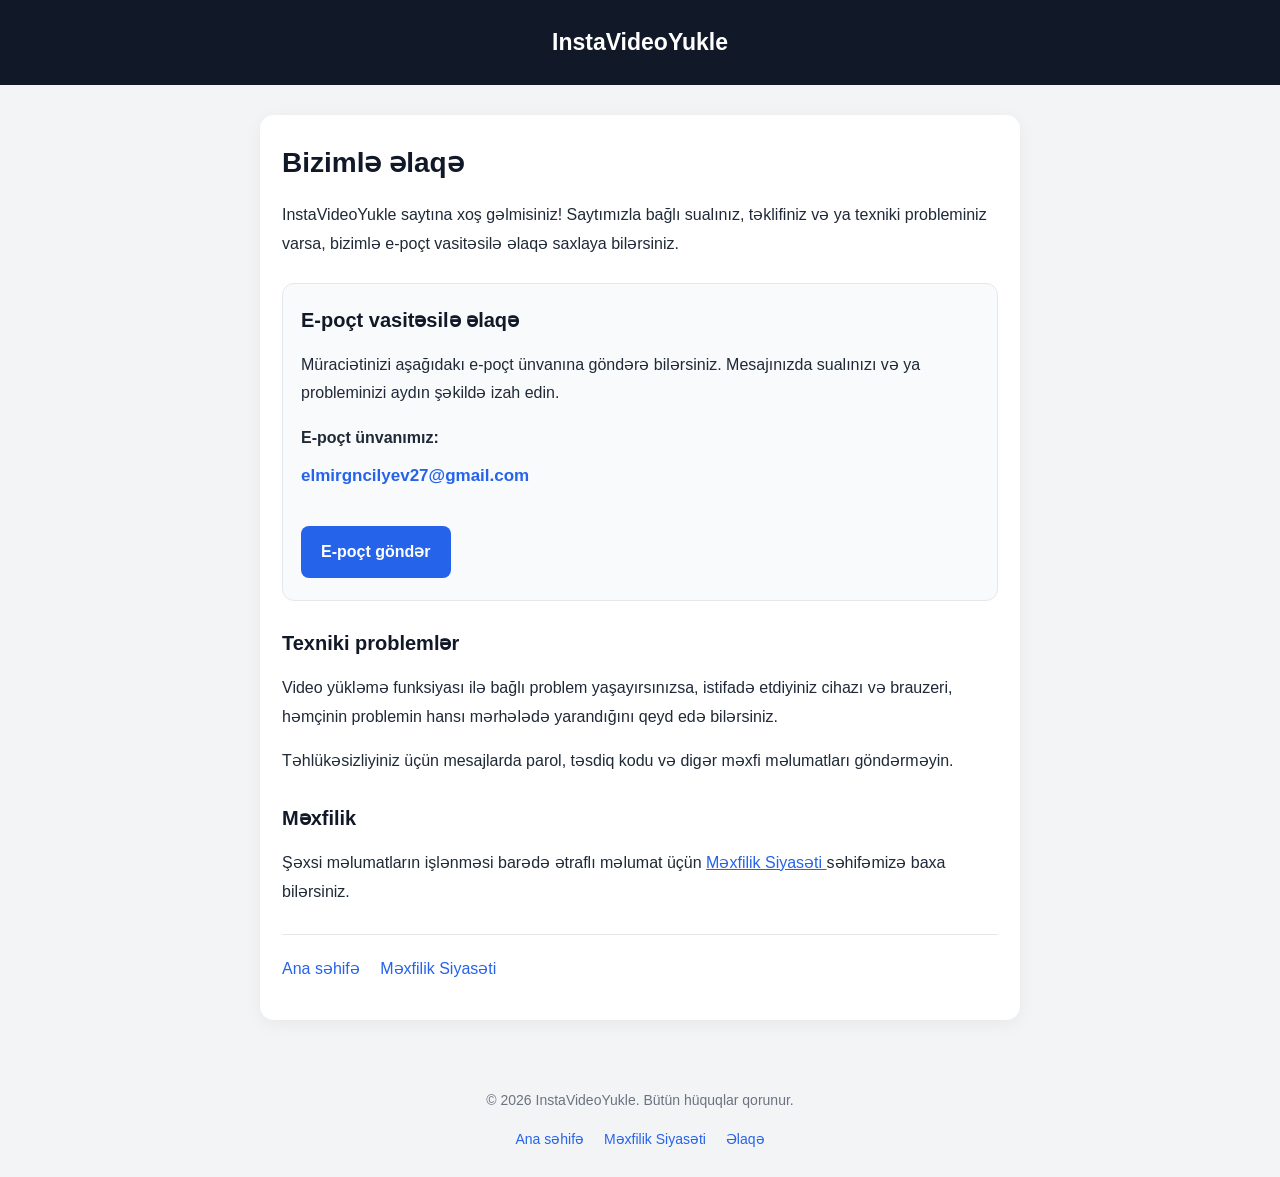
==== contact.html @ ed8c0031 "Add contact.html for user inquiries and support This file contains the contact page for InstaVideoYu" ====
<!DOCTYPE html>
<html lang="az">
<head>
  <meta charset="UTF-8">
  <meta name="viewport" content="width=device-width, initial-scale=1.0">
  <meta name="robots" content="index, follow">
  <meta name="description" content="InstaVideoYukle ilə əlaqə saxlayın. Suallarınızı, təkliflərinizi və texniki problemlərinizi e-poçt vasitəsilə bizə göndərin.">
  <title>Əlaqə | InstaVideoYukle</title>
  <link rel="canonical" href="https://instavideoyukle.com/contact.html">
  <meta name="theme-color" content="#111827">
  <style>
    * {
      box-sizing: border-box;
    }
    body {
      margin: 0;
      background: #f3f4f6;
      color: #1f2937;
      font-family: Arial, sans-serif;
      line-height: 1.8;
    }
    header {
      background: #111827;
      color: #ffffff;
      padding: 22px 16px;
      text-align: center;
    }
    header a {
      color: #ffffff;
      text-decoration: none;
      font-size: 23px;
      font-weight: bold;
    }
    main {
      width: calc(100% - 30px);
      max-width: 760px;
      margin: 30px auto;
      padding: 28px 22px;
      background: #ffffff;
      border-radius: 14px;
      box-shadow: 0 4px 18px rgba(0, 0, 0, 0.05);
    }
    h1, h2 {
      color: #111827;
      line-height: 1.4;
    }
    h1 {
      margin-top: 0;
      font-size: 28px;
    }
    h2 {
      margin-top: 28px;
      font-size: 20px;
    }
    a {
      color: #2563eb;
    }
    .contact-box {
      margin-top: 24px;
      padding: 22px 18px;
      border: 1px solid #e5e7eb;
      border-radius: 12px;
      background: #f9fafb;
    }
    .contact-box h2 {
      margin-top: 0;
    }
    .email-link {
      display: inline-block;
      margin-top: 8px;
      color: #2563eb;
      font-size: 17px;
      font-weight: bold;
      overflow-wrap: anywhere;
      text-decoration: none;
    }
    .email-link:hover {
      text-decoration: underline;
    }
    .email-button {
      display: inline-block;
      margin-top: 18px;
      padding: 12px 20px;
      background: #2563eb;
      color: #ffffff;
      border-radius: 8px;
      text-decoration: none;
      font-weight: bold;
    }
    .email-button:hover {
      background: #1d4ed8;
    }
    .page-links {
      margin-top: 28px;
      padding-top: 20px;
      border-top: 1px solid #e5e7eb;
    }
    .page-links a {
      display: inline-block;
      margin-right: 16px;
      margin-bottom: 8px;
      text-decoration: none;
    }
    .page-links a:hover {
      text-decoration: underline;
    }
    footer {
      padding: 24px 16px;
      text-align: center;
      color: #6b7280;
      font-size: 14px;
    }
    footer a {
      margin: 0 8px;
      text-decoration: none;
    }
    @media (max-width: 480px) {
      main {
        padding: 23px 17px;
      }
      h1 {
        font-size: 25px;
      }
      .email-link {
        font-size: 16px;
      }
    }
  </style>
</head>
<body>
  <header>
    <a href="https://instavideoyukle.com/">
      InstaVideoYukle
    </a>
  </header>
  <main>
    <h1>Bizimlə əlaqə</h1>
    <p>
      InstaVideoYukle saytına xoş gəlmisiniz!
      Saytımızla bağlı sualınız, təklifiniz və ya texniki probleminiz
      varsa, bizimlə e-poçt vasitəsilə əlaqə saxlaya bilərsiniz.
    </p>
    <section class="contact-box">
      <h2>E-poçt vasitəsilə əlaqə</h2>
      <p>
        Müraciətinizi aşağıdakı e-poçt ünvanına göndərə bilərsiniz.
        Mesajınızda sualınızı və ya probleminizi aydın şəkildə izah edin.
      </p>
      <p>
        <strong>E-poçt ünvanımız:</strong><br>
        <a
          class="email-link"
          href="mailto:elmirgncilyev27@gmail.com"
        >elmirgncilyev27@gmail.com</a>
      </p>
      <a
        class="email-button"
        href="mailto:elmirgncilyev27@gmail.com?subject=InstaVideoYukle%20sayti%20ile%20bagli%20muraciet"
      >
        E-poçt göndər
      </a>
    </section>
    <h2>Texniki problemlər</h2>
    <p>
      Video yükləmə funksiyası ilə bağlı problem yaşayırsınızsa,
      istifadə etdiyiniz cihazı və brauzeri, həmçinin problemin
      hansı mərhələdə yarandığını qeyd edə bilərsiniz.
    </p>
    <p>
      Təhlükəsizliyiniz üçün mesajlarda parol, təsdiq kodu və digər
      məxfi məlumatları göndərməyin.
    </p>
    <h2>Məxfilik</h2>
    <p>
      Şəxsi məlumatların işlənməsi barədə ətraflı məlumat üçün
      <a href="https://instavideoyukle.com/privacy.html">
        Məxfilik Siyasəti
      </a>
      səhifəmizə baxa bilərsiniz.
    </p>
    <div class="page-links">
      <a href="https://instavideoyukle.com/">
        Ana səhifə
      </a>
      <a href="https://instavideoyukle.com/privacy.html">
        Məxfilik Siyasəti
      </a>
    </div>
  </main>
  <footer>
    <p>© 2026 InstaVideoYukle. Bütün hüquqlar qorunur.</p>
    <a href="https://instavideoyukle.com/">
      Ana səhifə
    </a>
    <a href="https://instavideoyukle.com/privacy.html">
      Məxfilik Siyasəti
    </a>
    <a href="https://instavideoyukle.com/contact.html">
      Əlaqə
    </a>
  </footer>
</body>
</html>
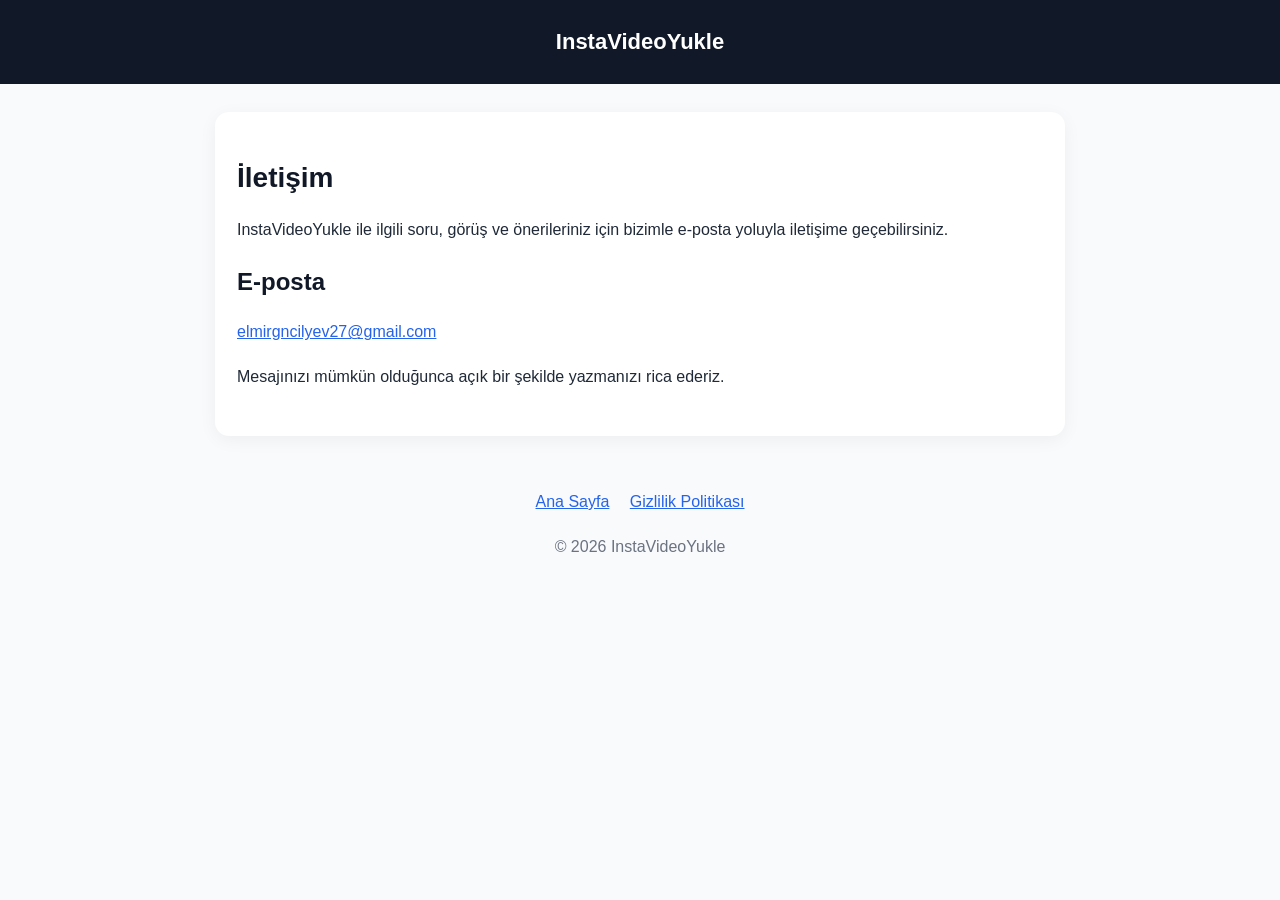
==== commit b57cb4f7: "Update contact page language and styling" ====
--- a/contact.html
+++ b/contact.html
@@ -1,203 +1,70 @@
 <!DOCTYPE html>
-<html lang="az">
+<html lang="tr">
 <head>
   <meta charset="UTF-8">
   <meta name="viewport" content="width=device-width, initial-scale=1.0">
   <meta name="robots" content="index, follow">
-  <meta name="description" content="InstaVideoYukle ilə əlaqə saxlayın. Suallarınızı, təkliflərinizi və texniki problemlərinizi e-poçt vasitəsilə bizə göndərin.">
-  <title>Əlaqə | InstaVideoYukle</title>
+  <meta name="description" content="InstaVideoYukle iletişim sayfası. Sorularınız ve önerileriniz için bizimle iletişime geçin.">
+  <title>İletişim | InstaVideoYukle</title>
   <link rel="canonical" href="https://instavideoyukle.com/contact.html">
   <meta name="theme-color" content="#111827">
   <style>
-    * {
-      box-sizing: border-box;
-    }
+    * { box-sizing: border-box; }
     body {
       margin: 0;
-      background: #f3f4f6;
+      background: #f8fafc;
       color: #1f2937;
       font-family: Arial, sans-serif;
       line-height: 1.8;
     }
     header {
       background: #111827;
-      color: #ffffff;
+      color: white;
       padding: 22px 16px;
       text-align: center;
     }
     header a {
-      color: #ffffff;
+      color: white;
       text-decoration: none;
-      font-size: 23px;
       font-weight: bold;
+      font-size: 22px;
     }
     main {
-      width: calc(100% - 30px);
-      max-width: 760px;
-      margin: 30px auto;
+      max-width: 850px;
+      margin: 28px auto;
       padding: 28px 22px;
-      background: #ffffff;
+      background: white;
       border-radius: 14px;
-      box-shadow: 0 4px 18px rgba(0, 0, 0, 0.05);
+      box-shadow: 0 4px 18px rgba(0,0,0,.05);
     }
-    h1, h2 {
-      color: #111827;
-      line-height: 1.4;
+    h1, h2 { color: #111827; line-height: 1.4; }
+    h1 { font-size: 28px; }
+    a { color: #2563eb; }
+    footer {
+      text-align: center;
+      padding: 24px 16px;
+      color: #6b7280;
     }
-    h1 {
-      margin-top: 0;
-      font-size: 28px;
-    }
-    h2 {
-      margin-top: 28px;
-      font-size: 20px;
-    }
-    a {
-      color: #2563eb;
-    }
-    .contact-box {
-      margin-top: 24px;
-      padding: 22px 18px;
-      border: 1px solid #e5e7eb;
-      border-radius: 12px;
-      background: #f9fafb;
-    }
-    .contact-box h2 {
-      margin-top: 0;
-    }
-    .email-link {
-      display: inline-block;
-      margin-top: 8px;
-      color: #2563eb;
-      font-size: 17px;
-      font-weight: bold;
-      overflow-wrap: anywhere;
-      text-decoration: none;
-    }
-    .email-link:hover {
-      text-decoration: underline;
-    }
-    .email-button {
-      display: inline-block;
-      margin-top: 18px;
-      padding: 12px 20px;
-      background: #2563eb;
-      color: #ffffff;
-      border-radius: 8px;
-      text-decoration: none;
-      font-weight: bold;
-    }
-    .email-button:hover {
-      background: #1d4ed8;
-    }
-    .page-links {
-      margin-top: 28px;
-      padding-top: 20px;
-      border-top: 1px solid #e5e7eb;
-    }
-    .page-links a {
-      display: inline-block;
-      margin-right: 16px;
-      margin-bottom: 8px;
-      text-decoration: none;
-    }
-    .page-links a:hover {
-      text-decoration: underline;
-    }
-    footer {
-      padding: 24px 16px;
-      text-align: center;
-      color: #6b7280;
-      font-size: 14px;
-    }
-    footer a {
-      margin: 0 8px;
-      text-decoration: none;
-    }
-    @media (max-width: 480px) {
-      main {
-        padding: 23px 17px;
-      }
-      h1 {
-        font-size: 25px;
-      }
-      .email-link {
-        font-size: 16px;
-      }
-    }
+    footer a { margin: 0 8px; }
   </style>
 </head>
 <body>
   <header>
-    <a href="https://instavideoyukle.com/">
-      InstaVideoYukle
-    </a>
+    <a href="https://instavideoyukle.com/">InstaVideoYukle</a>
   </header>
   <main>
-    <h1>Bizimlə əlaqə</h1>
-    <p>
-      InstaVideoYukle saytına xoş gəlmisiniz!
-      Saytımızla bağlı sualınız, təklifiniz və ya texniki probleminiz
-      varsa, bizimlə e-poçt vasitəsilə əlaqə saxlaya bilərsiniz.
-    </p>
-    <section class="contact-box">
-      <h2>E-poçt vasitəsilə əlaqə</h2>
-      <p>
-        Müraciətinizi aşağıdakı e-poçt ünvanına göndərə bilərsiniz.
-        Mesajınızda sualınızı və ya probleminizi aydın şəkildə izah edin.
-      </p>
-      <p>
-        <strong>E-poçt ünvanımız:</strong><br>
-        <a
-          class="email-link"
-          href="mailto:elmirgncilyev27@gmail.com"
-        >elmirgncilyev27@gmail.com</a>
-      </p>
-      <a
-        class="email-button"
-        href="mailto:elmirgncilyev27@gmail.com?subject=InstaVideoYukle%20sayti%20ile%20bagli%20muraciet"
-      >
-        E-poçt göndər
-      </a>
-    </section>
-    <h2>Texniki problemlər</h2>
-    <p>
-      Video yükləmə funksiyası ilə bağlı problem yaşayırsınızsa,
-      istifadə etdiyiniz cihazı və brauzeri, həmçinin problemin
-      hansı mərhələdə yarandığını qeyd edə bilərsiniz.
-    </p>
-    <p>
-      Təhlükəsizliyiniz üçün mesajlarda parol, təsdiq kodu və digər
-      məxfi məlumatları göndərməyin.
-    </p>
-    <h2>Məxfilik</h2>
-    <p>
-      Şəxsi məlumatların işlənməsi barədə ətraflı məlumat üçün
-      <a href="https://instavideoyukle.com/privacy.html">
-        Məxfilik Siyasəti
-      </a>
-      səhifəmizə baxa bilərsiniz.
-    </p>
-    <div class="page-links">
-      <a href="https://instavideoyukle.com/">
-        Ana səhifə
-      </a>
-      <a href="https://instavideoyukle.com/privacy.html">
-        Məxfilik Siyasəti
-      </a>
-    </div>
+    <h1>İletişim</h1>
+    <p>InstaVideoYukle ile ilgili soru, görüş ve önerileriniz için bizimle e-posta yoluyla iletişime geçebilirsiniz.</p>
+<h2>E-posta</h2>
+<p>
+  <a href="mailto:elmirgncilyev27@gmail.com">elmirgncilyev27@gmail.com</a>
+</p>
+<p>Mesajınızı mümkün olduğunca açık bir şekilde yazmanızı rica ederiz.</p>
   </main>
   <footer>
-    <p>© 2026 InstaVideoYukle. Bütün hüquqlar qorunur.</p>
-    <a href="https://instavideoyukle.com/">
-      Ana səhifə
-    </a>
-    <a href="https://instavideoyukle.com/privacy.html">
-      Məxfilik Siyasəti
-    </a>
-    <a href="https://instavideoyukle.com/contact.html">
-      Əlaqə
-    </a>
+    <a href="https://instavideoyukle.com/">Ana Sayfa</a>
+    <a href="https://instavideoyukle.com/privacy.html">Gizlilik Politikası</a>
+    <p>© 2026 InstaVideoYukle</p>
   </footer>
 </body>
 </html>
